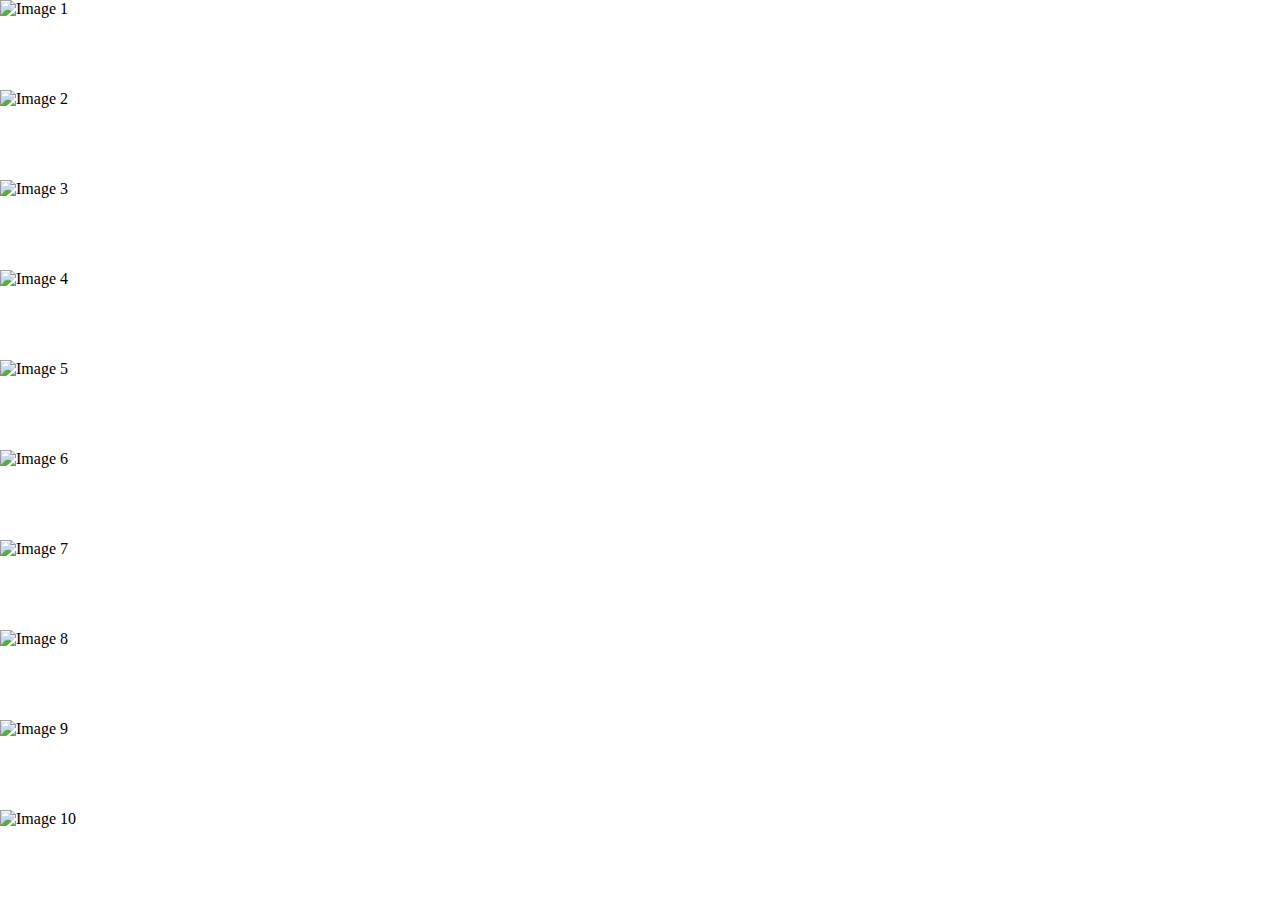
==== 2024answer/index.html @ d46bbd8e "ooo" ====
<!DOCTYPE html>
<html lang="ja">
<head>
    <meta charset="UTF-8">
    <meta name="viewport" content="width=device-width, initial-scale=1.0">
    <title>クイズ問題</title>
    <style>
        body, html {
            margin: 0;
            padding: 0;
            height: 100%;
            width: 100%;
        }
        .container {
            display: flex;
            flex-direction: column;
            height: 100%;
            width: 100%;
        }
        .container img {
            width: 100%;
            flex: 1;
        }
    </style>
</head>
<body>
    <div class="container">
        <img src="quiz-1.png" alt="Image 1">
        <img src="quiz-2.png" alt="Image 2">
        <img src="quiz-3.png" alt="Image 3">
        <img src="quiz-4.png" alt="Image 4">
        <img src="quiz-5.png" alt="Image 5">
        <img src="quiz-6.png" alt="Image 6">
        <img src="quiz-7.png" alt="Image 7">
        <img src="quiz-8.png" alt="Image 8">
        <img src="quiz-9.png" alt="Image 9">
        <img src="quiz-10.png" alt="Image 10">
    </div>
</body>
</html>
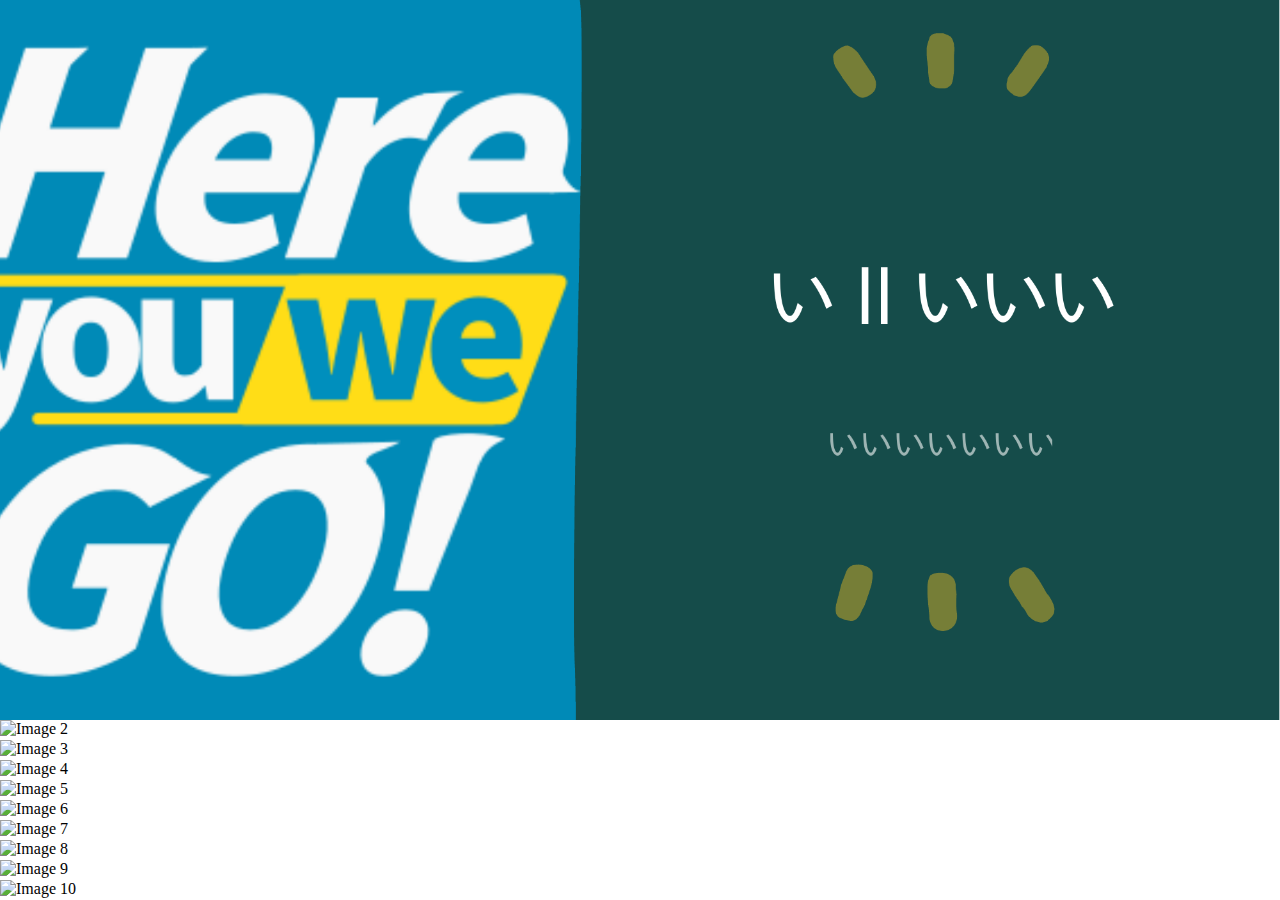
==== commit 1964dbc9: "clearn" ====
--- a/2024answer/index.html
+++ b/2024answer/index.html
@@ -25,16 +25,16 @@
 </head>
 <body>
     <div class="container">
-        <img src="quiz-1.png" alt="Image 1">
-        <img src="quiz-2.png" alt="Image 2">
-        <img src="quiz-3.png" alt="Image 3">
-        <img src="quiz-4.png" alt="Image 4">
-        <img src="quiz-5.png" alt="Image 5">
-        <img src="quiz-6.png" alt="Image 6">
-        <img src="quiz-7.png" alt="Image 7">
-        <img src="quiz-8.png" alt="Image 8">
-        <img src="quiz-9.png" alt="Image 9">
-        <img src="quiz-10.png" alt="Image 10">
+        <img src="answer-1.png" alt="Image 1">
+        <img src="answer-2.png" alt="Image 2">
+        <img src="answer-3.png" alt="Image 3">
+        <img src="answer-4.png" alt="Image 4">
+        <img src="answer-5.png" alt="Image 5">
+        <img src="answer-6.png" alt="Image 6">
+        <img src="answer-7.png" alt="Image 7">
+        <img src="answer-8.png" alt="Image 8">
+        <img src="answer-9.png" alt="Image 9">
+        <img src="answer-10.png" alt="Image 10">
     </div>
 </body>
 </html>
